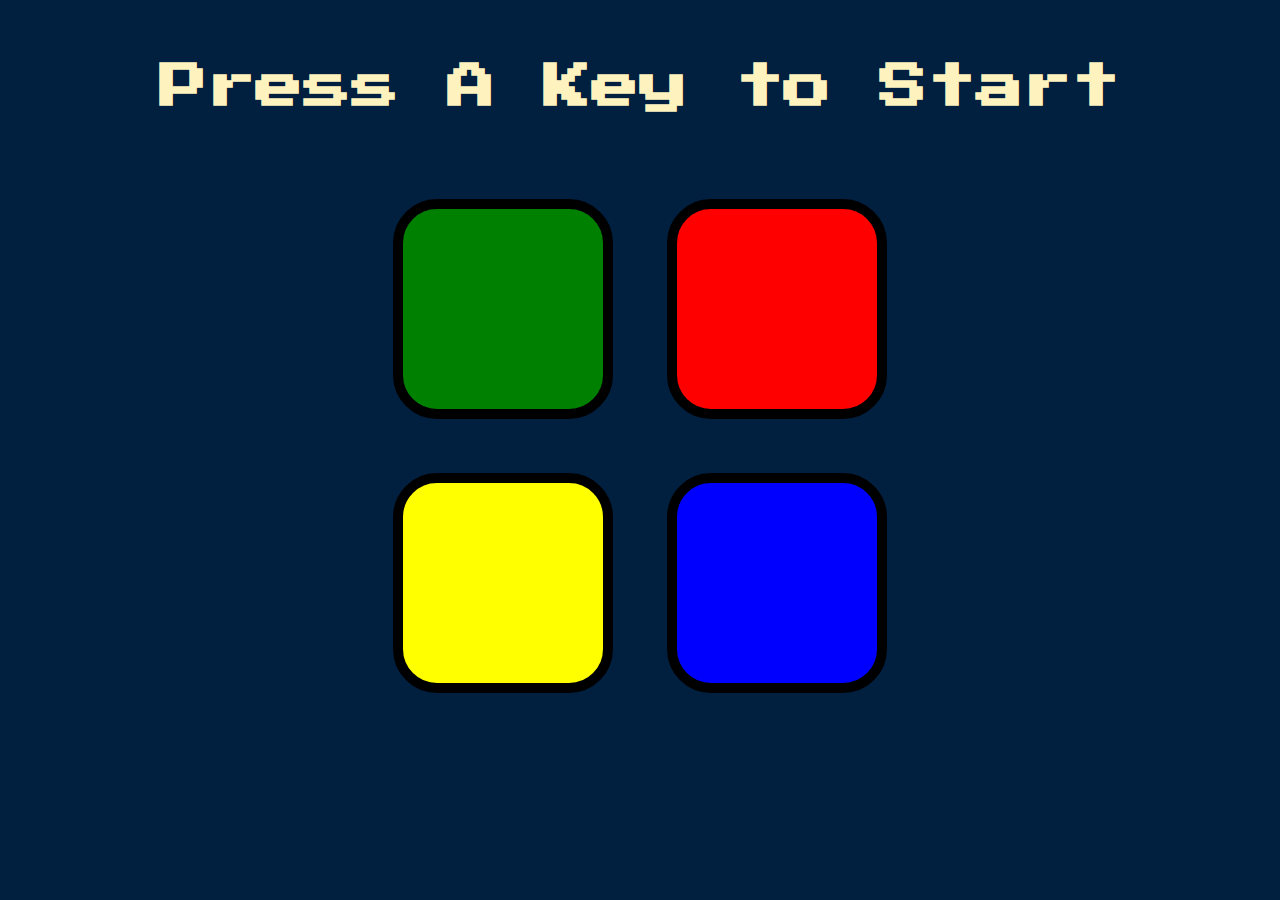
==== index.html @ 0c3ae583 "Add initial Simon website files" ====
<!DOCTYPE html>
<html lang="en" dir="ltr">

<head>
  <meta charset="utf-8">
  <title>Simon</title>
  <link rel="stylesheet" href="styles.css">
  <link href="https://fonts.googleapis.com/css?family=Press+Start+2P" rel="stylesheet">
</head>

<body>
    <h1 id="level-title">Press A Key to Start</h1>
    <div class="container">
        <div class="row">
            <div type="button" id="green" class="btn green">

            </div>

            <div type="button" id="red" class="btn red">

            </div>
        </div>

        <div class="row">
            <div type="button" id="yellow" class="btn yellow">

            </div>

            <div type="button" id="blue" class="btn blue">

            </div>
        </div>

    </div>

    <script src="https://ajax.googleapis.com/ajax/libs/jquery/3.6.0/jquery.min.js"></script>
    <script src="index.js" charset="UTF-8"></script>
</body>
---- styles.css ----
body {
    text-align: center;
    background-color: #011F3F;
}
  
#level-title {
    font-family: 'Press Start 2P', cursive;
    font-size: 3rem;
    margin:  5%;
    color: #FEF2BF;
}
  
.container {
    display: block;
    width: 50%;
    margin: auto;
}
  
.btn {
    margin: 25px;
    display: inline-block;
    height: 200px;
    width: 200px;
    border: 10px solid black;
    border-radius: 20%;
}
  
.game-over {
    background-color: red;
    opacity: 0.8;
}
  
.red {
    background-color: red;
}
  
.green {
    background-color: green;
}
  
.blue {
    background-color: blue;
}
  
.yellow {
    background-color: yellow;
}
  
.pressed {
    box-shadow: 0 0 20px white;
    background-color: grey;
}
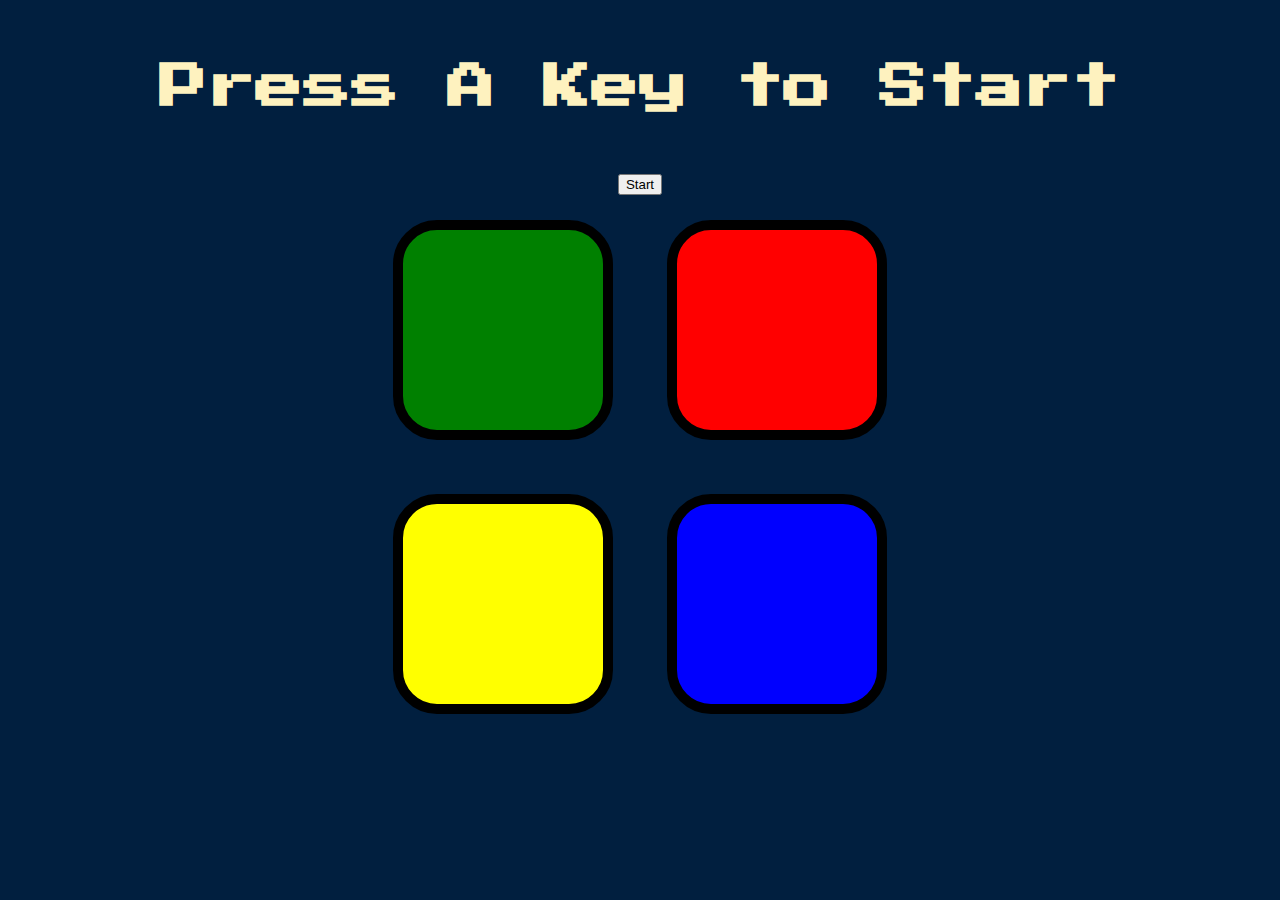
==== commit 06957932: "Update index.html" ====
--- a/index.html
+++ b/index.html
@@ -10,6 +10,7 @@
 
 <body>
     <h1 id="level-title">Press A Key to Start</h1>
+    <button class="button">Start</button>
     <div class="container">
         <div class="row">
             <div type="button" id="green" class="btn green">
@@ -35,4 +36,4 @@
 
     <script src="https://ajax.googleapis.com/ajax/libs/jquery/3.6.0/jquery.min.js"></script>
     <script src="index.js" charset="UTF-8"></script>
-</body>+</body>
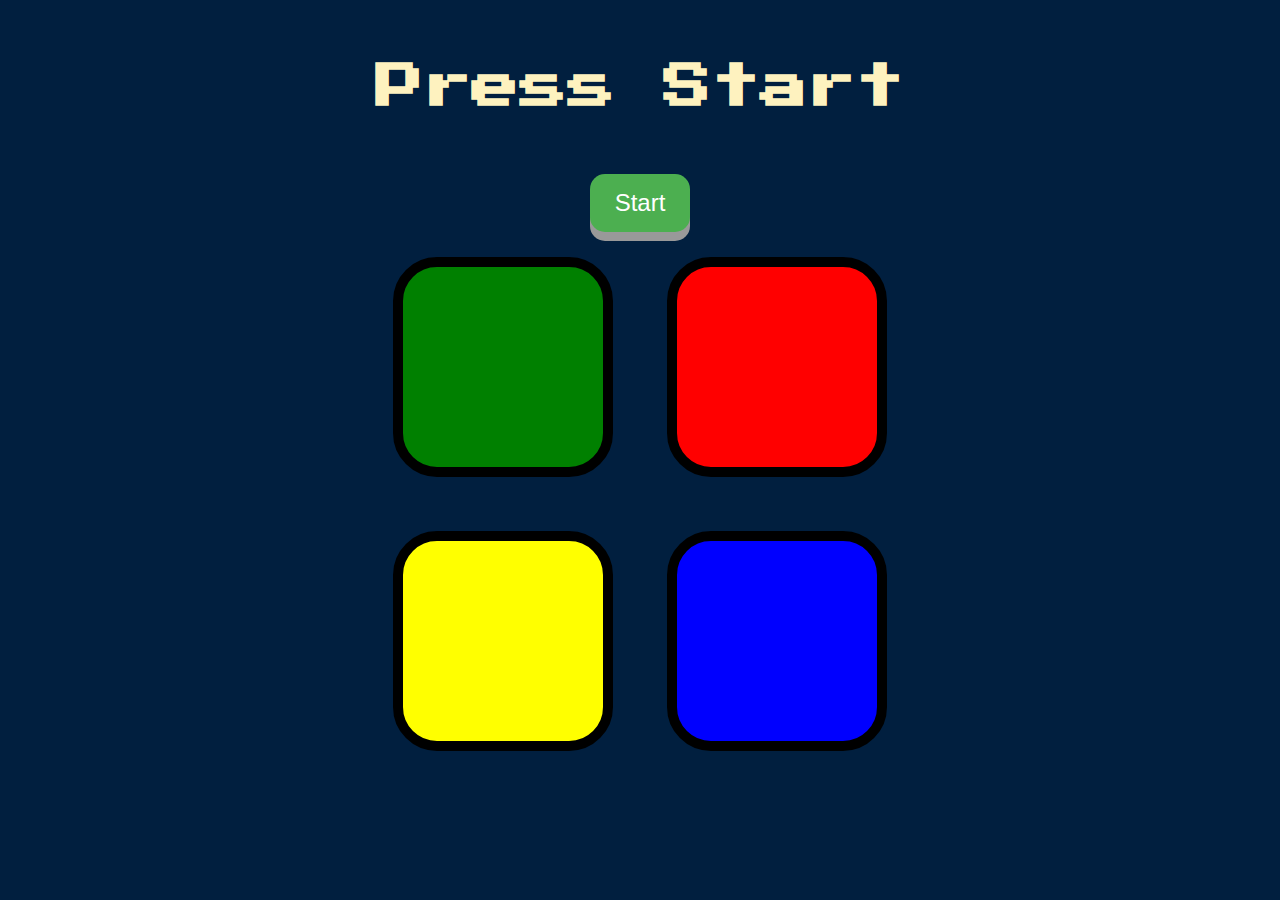
==== commit d911b200: "Update index.html" ====
--- a/index.html
+++ b/index.html
@@ -9,7 +9,7 @@
 </head>
 
 <body>
-    <h1 id="level-title">Press A Key to Start</h1>
+    <h1 id="level-title">Press Start</h1>
     <button class="button">Start</button>
     <div class="container">
         <div class="row">
--- a/styles.css
+++ b/styles.css
@@ -8,6 +8,29 @@
     font-size: 3rem;
     margin:  5%;
     color: #FEF2BF;
+}
+
+.button {
+    display: inline-block;
+    padding: 15px 25px;
+    font-size: 24px;
+    cursor: pointer;
+    text-align: center;
+    text-decoration: none;
+    outline: none;
+    color: #fff;
+    background-color: #4CAF50;
+    border: none;
+    border-radius: 15px;
+    box-shadow: 0 9px #999;
+}
+  
+.button:hover {background-color: #3e8e41}
+  
+.button:active {
+    background-color: #3e8e41;
+    box-shadow: 0 5px #666;
+    transform: translateY(4px);
 }
   
 .container {
@@ -51,4 +74,4 @@
     background-color: grey;
 }
 
-  +  
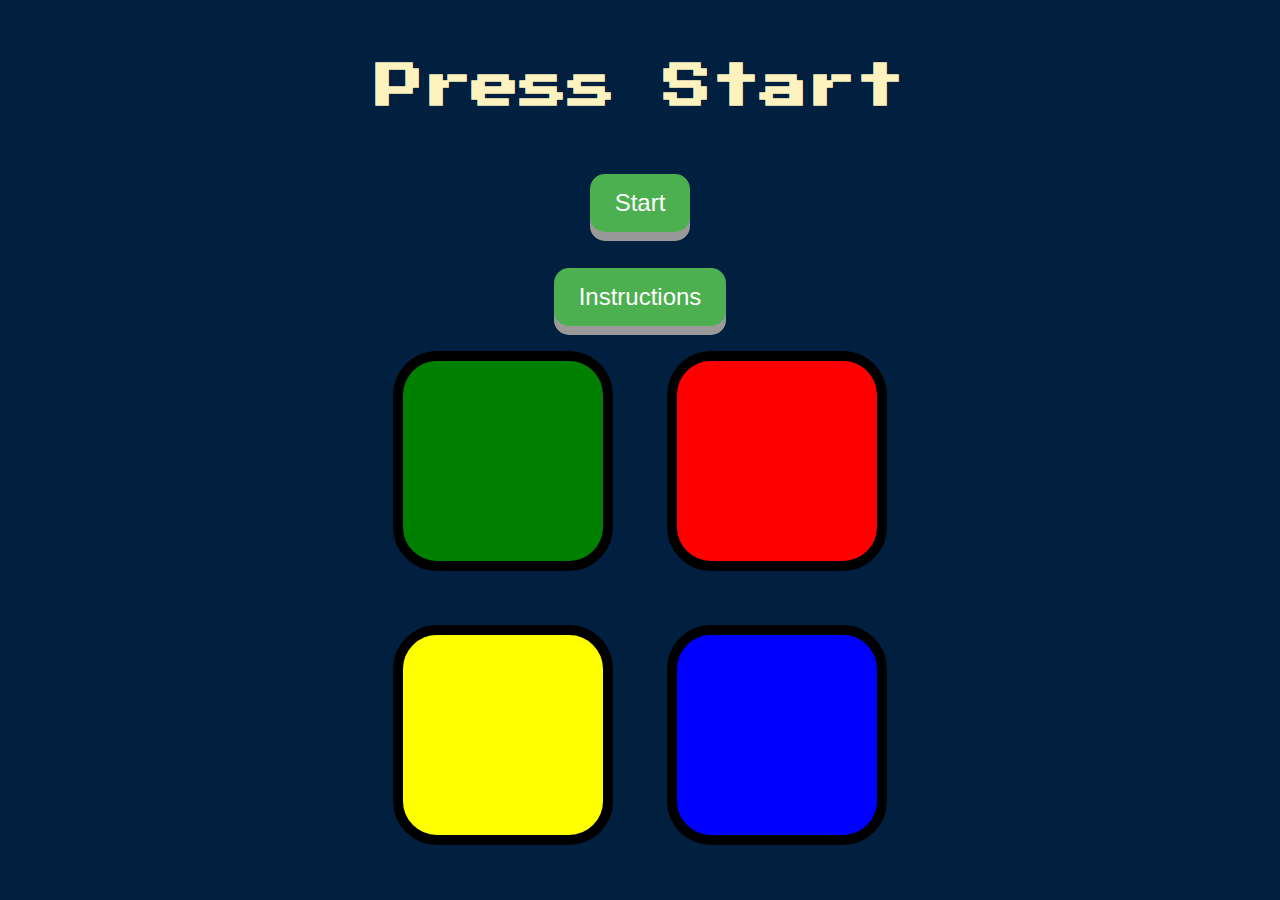
==== commit 3c5fd310: "Update index.html" ====
--- a/index.html
+++ b/index.html
@@ -10,7 +10,13 @@
 
 <body>
     <h1 id="level-title">Press Start</h1>
-    <button class="button">Start</button>
+    
+        <button id="start-button" class="button">Start</button>
+        <br>
+        <br>
+        <br>
+        <button id="instructions" class="button">Instructions</button>
+      
     <div class="container">
         <div class="row">
             <div type="button" id="green" class="btn green">
